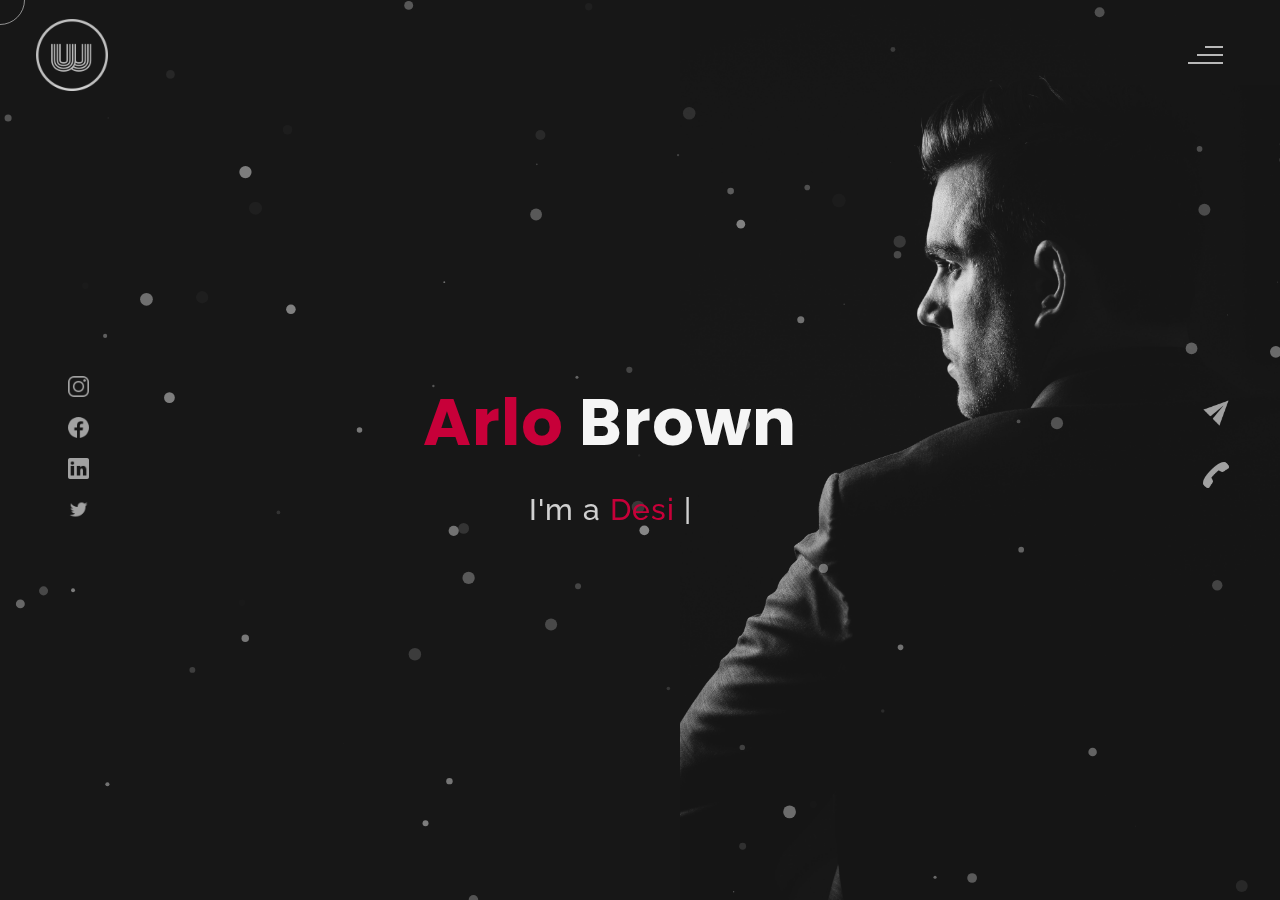
==== index.html @ e0f6b0e3 "duzenleme1" ====
<!DOCTYPE html>
<html lang="en">
<head>
    <meta charset="UTF-8">
    <meta name="viewport" content="width=device-width, initial-scale=1.0">
    <meta name="description" content="Willy Wonkas - Personal Portfolio Website Template" />
	<meta name="keywords" content="blog, business card, creative, creative portfolio, cv theme, online resume, personal, portfolio, professional cv, responsive portfolio, resume, resume theme, vcard" />
	<meta name="author" content="willy wonka" />
    <title>OmerCanUyar - Personal Portfolio Website</title>
  <!--favicon-img--> 
   <link rel="icon" type="image/png" href="images/favicon.png">
   <!--favicon-img-->
   <!--main css file should not be removed -->
    <link rel="stylesheet" href="css/index.css">
    <!--main css file-->
    <script src="https://cdnjs.cloudflare.com/ajax/libs/gsap/3.2.6/gsap.min.js"></script>
</head>
<body>
    <!--contains all the div-->
    <div id="all">
    <!--mouse  follower-->
        <div class="cursor"></div>
    <!--mouse  follower-->
    <!--loader-->
        <div id="loader">
            <span class="color">Ömer Can</span>Uyar
        </div>
    <!--loader-end-->
    <!--link-screen-->
        <div id="breaker">
        </div>
        <div id="breaker-two">
        </div>
    <!--link-screen-->
        <!--Main-Section-->
        <!--Navigator-fullscreen-->
        <div id="navigation-content">
            <div class="logo">
                <img src="images/willy wonka logo.png" alt="logo">
            </div>
            <div class="navigation-close">
                <span class="close-first"></span>
                <span class="close-second"></span>
            </div>
            <div class="navigation-links">
                <a href="#" data-text="HOME" id="home-link" >HOME</a>
                <a href="#" data-text="ABOUT" id="about-link" >ABOUT</a>
                <a href="#" data-text="BLOG" id="blog-link" >BLOG</a>
                <a href="#" data-text="PORTFOLIO" id="portfolio-link" >PORTFOLIO</a>
                <a href="#" data-text="CONTACT" id="contact-link" >CONTACT</a>
            </div>
        </div>
        <!--Navigator-Fullscreen END-->
          <!--Home Page-->
        <!--Menubar-->
        <div id="navigation-bar">
            <img src="images/willy wonka logo.png" alt="logo">
            <div class="menubar">
                <span class="first-span"></span>
                <span class="second-span"></span>
                <span class="third-span"></span>
            </div>
        </div>
        <!--Menubar End-->
          <!--Header-->
        <div id="header">
            <div id="particles"></div>
              <!--Social Media Links-->
            <div class="social-media-links">
               <a href="#"><img src="images/instagram logo.png" class="social-media" alt="instagram-logo"></a><!--Your instagram homepage link inser in place of "#"-->
                <a href="#"><img src="images/facebook logo.png" class="social-media" alt="facebook-logo"></a>
                <a href="#"><img src="images/linkedin logo.png" class="social-media" alt="linkedin-logo"></a>
                <a href="#"><img src="images/twitter logo.png" class="social-media" alt="twitter-logo"></a>

            </div>
            <!--Social Media Links end-->
            <div class="header-content">
                <div class="header-content-box">
                <div class="firstline"><span class="color">Arlo </span>Brown</div>
                <div class="secondline">
                I'm a
            <span class="txt-rotate color" data-period="1200"data-rotate='[ " Designer.", " Blogger.", " Freelancer." ]'></span>
            <span class="slash">|</span>
        </div>
                    <div class="contact">
                <a href="Mailto:#"><img src="images/mail.png" alt="email-pic" class="contactpic"></a><!--Your email Id write in place of "#"-->
                <a href="Tel:#"><img src="images/call.png" alt="phone-pic" class="contactpic"></a><!--Your telephone number Id write in place of "#"-->
                    </div>    
            </div>
            </div>
            <!--header image-->
            <div class="header-image">
            <img src="images/man.jpg" alt="logo">
            </div>
            <!--header image end-->
        </div>
           <!--Header End-->
        <!--HomePage End-->
        <!--Main-Section End-->
        <!--about-->
        <div id="about">
            <div class="color-changer">
            <div class="color-panel">
                <img src="images/gear.png" alt="">
            </div>
            <div class="color-selector">
                <div class="heading">Custom Colors</div>
                <div class="colors">
                    <ul >
                    <li>
                        <a href="#0" class="color-red " title="color-red"></a>
                    </li>
                    <li>
                        <a href="#0" class="color-purple" title="color-purple"></a>
                    </li>
                    <li>
                        <a href="#0" class="color-malt" title="color-malt"></a>
                    </li>
                    <li>
                        <a href="#0" class="color-green" title="color-green"></a>
                    </li>
                    <li>
                        <a href="#0" class="color-blue" title="color-blue"></a>
                    </li>
                    <li>
                        <a href="#0" class="color-orange" title="color-orange"></a>
                    </li>
                    </ul>
                </div>
            </div>
            </div>
            <!--about content-->
            <div id="about-content">
                <div class="about-header">
                    About <span class="color">Me</span>
                    <span class ="header-caption">Get to Know <span class="color"> me.</span></span>
                </div>
                <div class="about-main">
            <div class="about-first-paragraph wow">
            <!--about description-->
               <span class="about-first-line">
                    I'm creative 
                    <span class="color">web developer</span>
                     based in New York , USA </span>
                     <br>
               <span class="about-second-line"> With 20 years of experience as a professional Web developer, I have acquired the skills and knowledge necessary to make your project a success. I enjoy every step while working.</span>
               <div class="cv">
                <a href="#"><button>Download <span class="colors">CV</span></button></a>
            </div>
            </div>
            <!--about picture-->
            <div class="about-img">
                <img src="images/about.jpg" alt="Your Image">
            </div>
            </div>
    
            </div>
            <!--services start-->
            <div id="services">
                <div class="color-changer">
                    <div class="color-panel">
                        <img src="images/gear.png" alt="">
                    </div>
                    <div class="color-selector">
                        <div class="heading">Custom Colors</div>
                        <div class="colors">
                            <ul >
                            <li>
                                <a href="#0" class="color-red " title="color-red"></a>
                            </li>
                            <li>
                                <a href="#0" class="color-purple" title="color-purple"></a>
                            </li>
                            <li>
                                <a href="#0" class="color-malt" title="color-malt"></a>
                            </li>
                            <li>
                                <a href="#0" class="color-green" title="color-green"></a>
                            </li>
                            <li>
                                <a href="#0" class="color-blue" title="color-blue"></a>
                            </li>
                            <li>
                                <a href="#0" class="color-orange" title="color-orange"></a>
                            </li>
                            </ul>
                        </div>
                    </div>
                    </div>
            <!--services header-->
                    <div class="services-heading wow">
                        <span class="color">My</span> Services
                    </div>
            <!--services header end-->
            <!--services content-->
                    <div class="services-content">
                           <div class="service-one service wow">
                               <div class="service-img">
                               <img src="images/coding.png" alt="service-one">
                               </div>
                               <div class="service-description">
                                <h2>Web Designing</h2>
                                <p>Lorem ipsum dolor sit amet consectetur adipisicing elit. Quod quibusdam possimus</p>
                               </div>
                           </div>
                           <div class="service-two service wow">
                               <div class="service-img">
                               <img src="images/instagram.png" alt="service-two">
                               </div>
                               <div class="service-description">
                                <h2>Social Media</h2>
                                <p>Lorem ipsum dolor sit amet consectetur adipisicing elit. Quod quibusdam possimus</p>
                               </div>
                           </div>
                           <div class="service-three service wow">
                            <div class="service-img">
                               <img src="images/bulb.png" alt="service-three">
                            </div>
                            <div class="service-description">
                                <h2>Creative Design</h2>
                                <p>Lorem ipsum dolor sit amet consectetur adipisicing elit. Quod quibusdam possimus</p>
                            </div>
                        </div>
                    </div>
            </div>
            <!--services content end-->
            <!--services end-->
            <div id="skills">
                <div class="skills-header">
                     My <span class="color"> Skills</span>
                </div>
                <div class="skills-content " style="text-align: center;">
                    <div class="skill-html skill">
                        <div class="skill-text">
                    <div class="html">
                        HTML/CSS
                    </div>
                        </div>
                    <div class="html-prog wow prog">
                 <div class="html-progress wow">95%</div>
                    </div>
                    </div>
                    <div class="skill-html skill">
                        <div class="skill-text">
                    <div class="html">
                      Javascript
                    </div>
                        </div>
                    <div class="html-prog wow prog">
                 <div class="js-progress wow">90%</div>
                    </div>
                    </div>
                    <div class="skill-html skill">
                        <div class="skill-text">
                    <div class="html">
                        Adobe Ps
                    </div>
                        </div>
                    <div class="html-prog wow prog">
                 <div class="adobe-progress wow">83%</div>
                    </div>
                    </div>
                    <div class="skill-html skill">
                        <div class="skill-text">
                    <div class="html">
                        PHP
                    </div>
                        </div>
                    <div class="html-prog wow prog">
                 <div class="php-progress wow">87%</div>
                    </div>
                    </div>
                    <div class="skill-html skill">
                        <div class="skill-text">
                    <div class="html">
                        JQuery
                    </div>
                        </div>
                    <div class="html-prog wow prog">
                 <div class="jquery-progress wow">94%</div>
                    </div>
                    </div>
                    <div class="skill-html skill">
                        <div class="skill-text">
                    <div class="html">
                        SEO
                    </div>
                        </div>
                    <div class="html-prog wow prog">
                 <div class="seo-progress wow">84%</div>
                    </div>
                    </div>
                </div>
            </div>
    <!--copyright-section You Can Remove After Downloading-->
            <div class="footer">
             <div class="footer-text">
                 <img src="./images/copyright.png" alt="copyright-img" class="images" height="14px"> Willy Wonkas
             </div>
            </div>
    <!--copyright-section-->
        </div>
        <!--about end-->
        <!--portfolio-->
        <div id="portfolio">
            <div class="color-changer">
                <div class="color-panel">
                    <img src="images/gear.png" alt="">
                </div>
                <div class="color-selector">
                    <div class="heading">Custom Colors</div>
                    <div class="colors">
                        <ul >
                        <li>
                            <a href="#0" class="color-red " title="color-red"></a>
                        </li>
                        <li>
                            <a href="#0" class="color-purple" title="color-purple"></a>
                        </li>
                        <li>
                            <a href="#0" class="color-malt" title="color-malt"></a>
                        </li>
                        <li>
                            <a href="#0" class="color-green" title="color-green"></a>
                        </li>
                        <li>
                            <a href="#0" class="color-blue" title="color-blue"></a>
                        </li>
                        <li>
                            <a href="#0" class="color-orange" title="color-orange"></a>
                        </li>
                        </ul>
                    </div>
                </div>
                </div>
            <div class="portfolio-header"> <span class="color"> My </span> Portfolio
            <span class ="header-caption"> Some Of My <span class="color"> Works</span></span></div>
             <div id="portfolio-content">
                 <div class="portfolio portfolio-first">
                     <div class="portfolio-image">
                        <img src="images/portfolio-first.jpg" alt="portfolio-first">
                     </div>
                     <div class="portfolio-text">
                         <h2>App Idea</h2>
                         <p>Lorem, ipsum dolor sit amet consectetur adipisicing elit. Ad ut optio repellat cupiditate 
                             expedita eius dignissimos. Id cumque placeat minima ad laudantium suscipit voluptatem ducimus</p>
                         <div class="button"><a href="#"><button><span class="index"> View Project<i class="gg-arrow-right"></i></span></button></a></div>
                     </div>
                 </div>
                 <div class="portfolio portfolio-second">
                    <div class="portfolio-image">
                        <img src="images/portfolio-second.jpg" alt="portfolio-second">
                    </div>
                    <div class="portfolio-text">
                        <h2>Web Designing</h2>
                        <p>Lorem ipsum dolor sit, amet consectetur adipisicing elit. Id cumque placeat minima ad laudantium suscipit
                             voluptatem ducimus. Id cumque placeat minima ad laudantium suscipit voluptatem ducimus</p>
                        <div class="button"><a href="#"><button><span class="index"> View Project<i class="gg-arrow-right"></i></span></button></a></div>
                    </div>
                </div>
             
                <div class="portfolio portfolio-third">
                    <div class="portfolio-image">
                        <img src="images/portfolio-third.jpg" alt="portfolio-third">
                    </div>
                    <div class="portfolio-text">
                        <h2>UI Designing</h2>
                        <p>Lorem, ipsum dolor sit amet consectetur adipisicing elit. Ad ut optio repellat cupiditate expedita eius dignissimos
                            .. Id cumque placeat minima ad laudantium suscipit voluptatem ducimus</p>
                        <div class="button"><a href="#"><button><span class="index"> View Project<i class="gg-arrow-right"></i></span></button></a></div>
                    </div>
                </div>
                <div class="portfolio portfolio-fourth">
                    <div class=" portfolio-image">
                        <img src="images/portfolio-fourth.jpg" alt="portfolio-fourth">
                    </div>
                    <div class="portfolio-text">
                        <h2>Wow Graphics</h2>
                        <p>Lorem, ipsum dolor sit amet consectetur adipisicing elit. Ad ut optio repellat cupiditate
                             expedita eius dignissimos. Id cumque placeat minima ad laudantium suscipit voluptatem ducimus</p>
                        <div class="button"><a href="#"><button><span class="index"> View Project<i class="gg-arrow-right"></i></span></button></a></div>
                    </div>
                </div>
                 </div>
                    <!--copyright-section You Can Remove After Downloading-->
            <div class="footer">
                <div class="footer-text">
                    <img src="./images/copyright.png" alt="copyright-img" class="images" height="14px"> Willy Wonkas
                </div>
               </div>
       <!--copyright-section-->
             </div>
        <!--portfolio end-->
        <!--blog-->
        <div id="blog">
            <div class="color-changer">
                <div class="color-panel">
                    <img src="images/gear.png" alt="">
                </div>
                <div class="color-selector">
                    <div class="heading">Custom Colors</div>
                    <div class="colors">
                        <ul >
                        <li>
                            <a href="#0" class="color-red " title="color-red"></a>
                        </li>
                        <li>
                            <a href="#0" class="color-purple" title="color-purple"></a>
                        </li>
                        <li>
                            <a href="#0" class="color-malt" title="color-malt"></a>
                        </li>
                        <li>
                            <a href="#0" class="color-green" title="color-green"></a>
                        </li>
                        <li>
                            <a href="#0" class="color-blue" title="color-blue"></a>
                        </li>
                        <li>
                            <a href="#0" class="color-orange" title="color-orange"></a>
                        </li>
                        </ul>
                    </div>
                </div>
                </div>
        <div class="blog-header"> Blogs</span>
            <span class ="header-caption"> My Latest <span class="color"> blog posts.</span></span></div>
            <div class="blog-content">
                 <div class="blogs">
                     <a href="#">
                     <div class="img">
                        <img src="images/post-one.jpg" alt="blog-one">
                        <div class="blog-date">8 May,20</div>
                     </div>
                     <div class="blog-text">
                         <h3>Harleys In Hawaai</h3>
                         <p>Lorem ipsum dolor sit amet consectetur adipisicing elit. Possimus alias dolore recusandae illum, corrupti quo 
                             veniam saepe aliquid! Quis voluptates ratione consequuntur vel, perferendis cum provident? Magnam fugiat voluptas
                              libero.</p>
                     </div></a>
                 </div>      
                 <div class="blogs">
                    <a href="#">
                    <div class="img">
                        <img src="images/post-two.jpg" alt="blog-two">
                        <div class="blog-date">16 Jan,20</div>
                    </div>
                    <div class="blog-text">
                        <h3>Key To Be Productive</h3>
                        <p>Lorem ipsum dolor, sit amet consectetur adipisicing elit. Incidunt maiores, 
                            recusandae cupiditate ducimus a non tempora, architecto obcaecati eaque ipsum assumenda harum dolorum iusto tenetur
                             eius eligendi dolor magnam sit!</p>
                    </div></a>
                </div>      
                <div class="blogs">
                    <a href="#">
                    <div class="img">
                        <img src="images/post-three.jpg" alt="blog-three">
                        <div class="blog-date">30 Nov,19</div>
                    </div>
                    <div class="blog-text">
                        <h3>Caffeine Addict</h3>
                        <p>Lorem ipsum, dolor sit amet consectetur adipisicing elit. Nemo nostrum impedit 
                            ipsam perspiciatis ratione sapiente quasi optio reprehenderit, labore consequuntur suscipit cum quas.
                             Officiis dolorem asperiores, ut necessitatibus quas doloremque?</p>
                    </div></a>
                </div>
                <div class="blogs">
                    <a href="#">
                    <div class="img">
                        <img src="images/post-four.jpg" alt="blog-four">
                        <div class="blog-date">6 Jul,19</div>
                    </div>
                    <div class="blog-text">
                        <h3>Web Development</h3>
                        <p>Lorem ipsum dolor sit amet consectetur adipisicing elit. Dolorem, veniam ratione quam vitae,
                             quibusdam explicabo rem debitis velit ipsa repellat, impedit nulla fuga? Amet corporis praesentium quae.
                              Sed, quibusdam necessitatibus.</p>
                    </div></a>
                </div>  
                <div class="blogs">
                    <a href="#">
                    <div class="img">
                        <img src="images/post-five.jpg" alt="blog-five">
                        <div class="blog-date">1 Jun,19</div>
                    </div>
                    <div class="blog-text">
                        <h3>Work From Home</h3>
                        <p>Lorem ipsum dolor sit amet consectetur adipisicing elit. Fuga sunt eum necessitatibus rem 
                            dignissimos nulla mollitia cumque, provident officiis non vitae? Animi aut doloremque illum, soluta hic minus 
                            sint explicabo..</p>
                    </div></a>
                </div>  
                <div class="blogs">
                    <a href="#">
                    <div class="img">
                        <img src="images/post-six.jpg" alt="blog-six">
                        <div class="blog-date">28 Feb,19</div>
                    </div>
                    <div class="blog-text">
                        <h3>Business Trip</h3>
                        <p>Lorem ipsum dolor sit amet consectetur adipisicing elit. Explicabo tempora dolorum fuga ratione, unde, 
                            ex quaerat iste numquam nemo nihil nobis rem sint quia recusandae dignissimos quos ut rerum nam.</p>
                    </div></a>
                </div>        
            </div>
               <!--copyright-section You Can Remove After Downloading-->
               <div class="footer">
                <div class="footer-text">
                    <img src="./images/copyright.png" alt="copyright-img" class="images" height="14px"> Willy Wonkas
                </div>
               </div>
       <!--copyright-section-->
        </div>
        <!--blog end-->
        <!--contact-->
     <div id="contact">
        <div class="color-changer">
            <div class="color-panel">
                <img src="images/gear.png" alt="">
            </div>
            <div class="color-selector">
                <div class="heading">Custom Colors</div>
                <div class="colors">
                    <ul >
                    <li>
                        <a href="#0" class="color-red " title="color-red"></a>
                    </li>
                    <li>
                        <a href="#0" class="color-purple" title="color-purple"></a>
                    </li>
                    <li>
                        <a href="#0" class="color-malt" title="color-malt"></a>
                    </li>
                    <li>
                        <a href="#0" class="color-green" title="color-green"></a>
                    </li>
                    <li>
                        <a href="#0" class="color-blue" title="color-blue"></a>
                    </li>
                    <li>
                        <a href="#0" class="color-orange" title="color-orange"></a>
                    </li>
                    </ul>
                </div>
            </div>
            </div>
         <div class="contact-header">Contact <span class="color"> Me</span>
        <div class="contact-header-caption"> <span class="color"> Get</span> In Touch.</div></div>
        <div class="contact-content">
            <!--Contact form-->
             <div class="contact-form">
                 <div class="form-header">
                     Message Me
                 </div>
                 <form id="myForm" action="#">
                    <div class="input-line">
                        <input  id="name" type="text" placeholder="Name" class="input-name">
                        <input id="email" type="email" placeholder="Email"  class="input-name">
                    </div>
                    <input type="text" id="subject" placeholder="subject" class="input-subject">
                    <textarea id ="body" class="input-textarea" placeholder="message"></textarea>
                    <button type="button" id ="submit" value="send">Submit</button>
                 </form>
               
             </div>
            <!--Contact form-->
            <!--Contact information-->
             <div class="contact-info">
                <div class="contact-info-header">
                    Contact Info
                </div>
                <div class="contact-info-content">
                <div class="contect-info-content-line">
                    <img src="./images/icon-name.png" class="icon" alt="name-icon">
                    <div class="contact-info-icon-text">
                        <h6>Name</h6>
                        <p>Arlo Brown</p>
                  </div>
                </div>
                <div class="contect-info-content-line">
                  <img src="./images/icon-location.png" class="icon" alt="location-icon">
                  <div class="contact-info-icon-text">
                      <h6>Location</h6>
                      <p>New York, USA</p>
                </div>
              </div>
              <div class="contect-info-content-line">
                  <img src="./images/icon-phone.png" class="icon" alt="phone-icon">
                  <div class="contact-info-icon-text">
                      <h6>Call</h6>
                      <p>+9865376531</p>
                </div>
              </div>
              
              <div class="contect-info-content-line">
                  <img src="./images/icon-email.png" class="icon" alt="email-icon">
                  <div class="contact-info-icon-text">
                      <h6>Email</h6>
                      <p>Info@example.com</p>
                </div>
              </div>
                </div>
            <!--Contact information end-->
           </div>
        </div>
                    <!--copyright-section You Can Remove After Downloading-->
                    <div class="footer">
                        <div class="footer-text">
                            <img src="./images/copyright.png" alt="copyright-img" class="images" height="14px"> Willy Wonkas
                        </div>
                       </div>
               <!--copyright-section-->
     </div>
        <!--contact end-->
    </div>
    <!--all the divisions-->
    <script src="js/jquery.min.js"></script>
    <script src="js/particles.js"></script>
    <script src="js/particles.min.js"></script>
    <script src="js/index.js"></script>
    <!--particles script-->
<script>
    particlesJS("particles", {"particles":{"number":{"value":60,"density":{"enable":true,"value_area":800}},"color":{"value":"#fff"},"shape":{"type":"circle","stroke":{"width":0,"color":"#000000"},"polygon":{"nb_sides":5},"image":{"src":"img/github.svg","width":100,"height":100}},"opacity":{"value":0.5,"random":true,"anim":{"enable":false,"speed":1,"opacity_min":0.1,"sync":false}},"size":{"value":7,"random":true,"anim":{"enable":false,"speed":40,"size_min":0.1,"sync":false}},"line_linked":{"enable":false,"distance":500,"color":"#ffffff","opacity":0.4,"width":2},"move":{"enable":true,"speed":3,"direction":"bottom","random":false,"straight":false,"out_mode":"out","bounce":false,"attract":{"enable":false,"rotateX":600,"rotateY":1200}}},"interactivity":{"detect_on":"canvas","events":{"onhover":{"enable":true,"mode":"bubble"},"onclick":{"enable":true,"mode":"repulse"},"resize":true},"modes":{"grab":{"distance":400,"line_linked":{"opacity":0.5}},"bubble":{"distance":400,"size":4,"duration":0.3,"opacity":1,"speed":3},"repulse":{"distance":200,"duration":0.4},"push":{"particles_nb":4},"remove":{"particles_nb":2}}},"retina_detect":true});
</script>

</body>
</html>
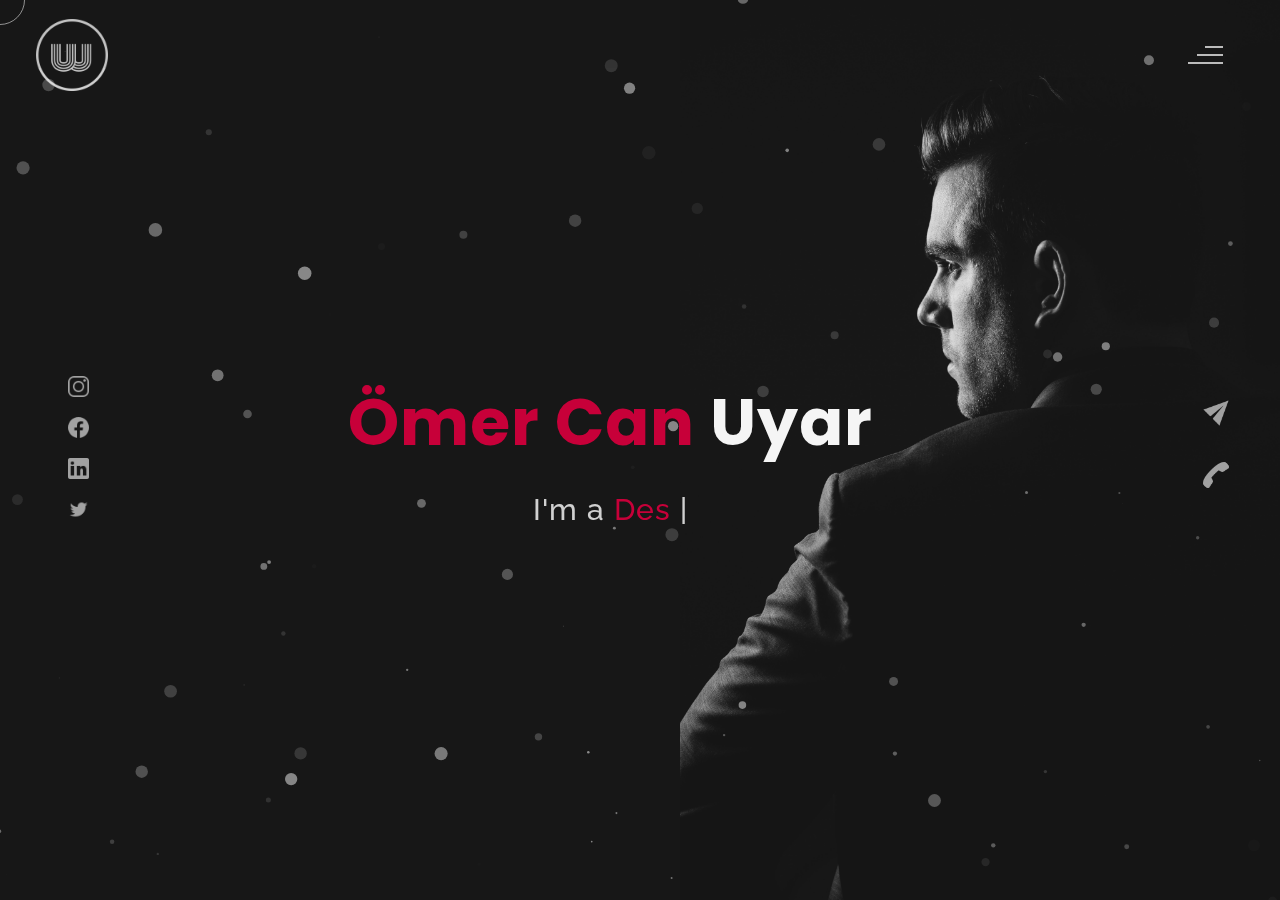
==== commit 2afc5961: "duzenleme2" ====
--- a/index.html
+++ b/index.html
@@ -44,11 +44,11 @@
                 <span class="close-second"></span>
             </div>
             <div class="navigation-links">
-                <a href="#" data-text="HOME" id="home-link" >HOME</a>
-                <a href="#" data-text="ABOUT" id="about-link" >ABOUT</a>
+                <a href="#" data-text="HOME" id="home-link" >ANASAYFA</a>
+                <a href="#" data-text="ABOUT" id="about-link" >HAKKIMDA</a>
                 <a href="#" data-text="BLOG" id="blog-link" >BLOG</a>
-                <a href="#" data-text="PORTFOLIO" id="portfolio-link" >PORTFOLIO</a>
-                <a href="#" data-text="CONTACT" id="contact-link" >CONTACT</a>
+                <a href="#" data-text="PORTFOLIO" id="portfolio-link" >PORTFOLYO</a>
+                <a href="#" data-text="CONTACT" id="contact-link" >İLETİŞİM</a>
             </div>
         </div>
         <!--Navigator-Fullscreen END-->
@@ -77,7 +77,7 @@
             <!--Social Media Links end-->
             <div class="header-content">
                 <div class="header-content-box">
-                <div class="firstline"><span class="color">Arlo </span>Brown</div>
+                <div class="firstline"><span class="color">Ömer Can </span>Uyar</div>
                 <div class="secondline">
                 I'm a
             <span class="txt-rotate color" data-period="1200"data-rotate='[ " Designer.", " Blogger.", " Freelancer." ]'></span>
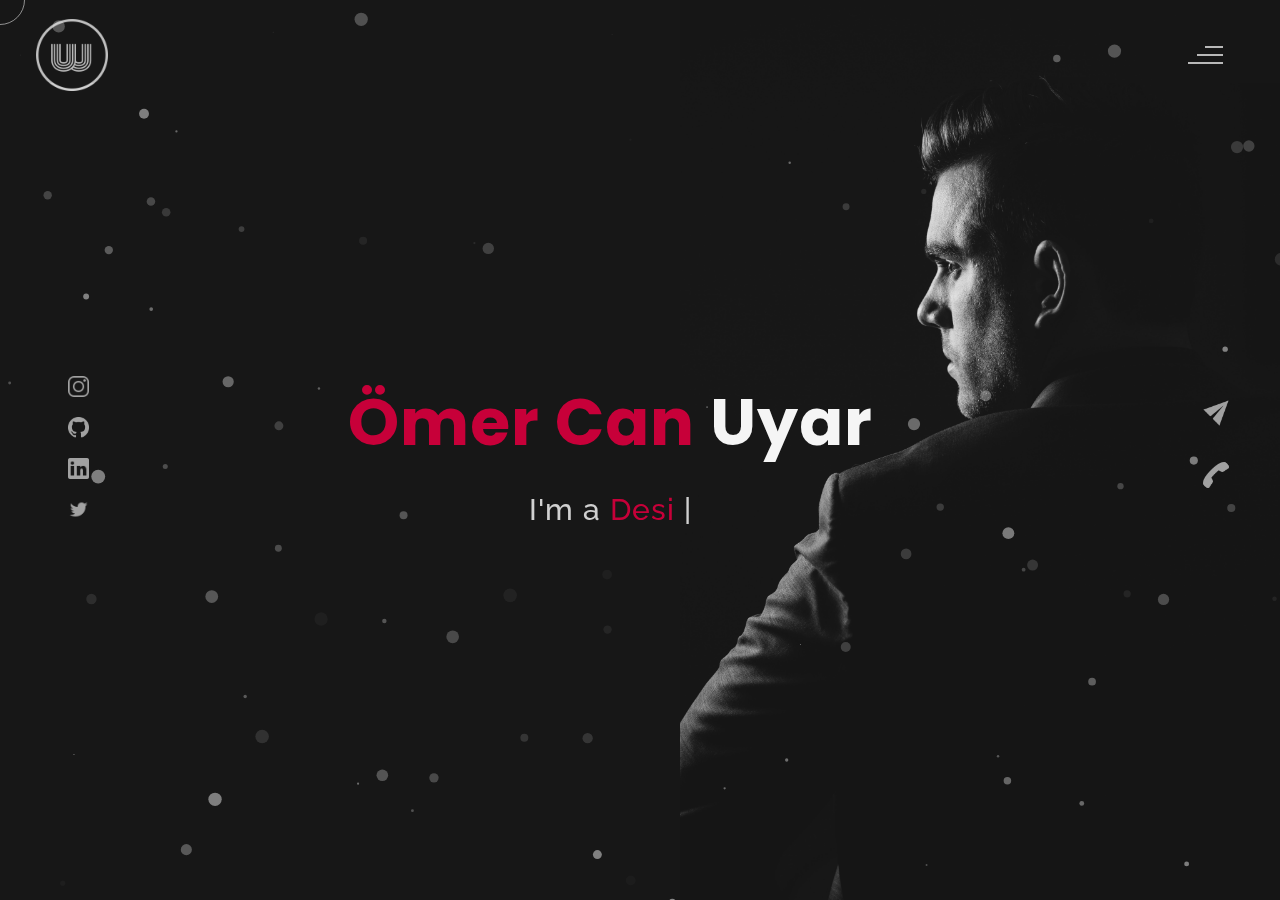
==== commit e342482a: "cv kısmı eklendi" ====
--- a/index.html
+++ b/index.html
@@ -4,9 +4,9 @@
 <head>
     <meta charset="UTF-8">
     <meta name="viewport" content="width=device-width, initial-scale=1.0">
-    <meta name="description" content="Willy Wonkas - Personal Portfolio Website Template" />
+    <meta name="description" content="Ömer Can Uyar - Personal Portfolio Website Template" />
 	<meta name="keywords" content="blog, business card, creative, creative portfolio, cv theme, online resume, personal, portfolio, professional cv, responsive portfolio, resume, resume theme, vcard" />
-	<meta name="author" content="willy wonka" />
+	<meta name="author" content="ömer can uyar" />
     <title>OmerCanUyar - Personal Portfolio Website</title>
   <!--favicon-img--> 
    <link rel="icon" type="image/png" href="images/favicon.png">
@@ -46,6 +46,7 @@
             <div class="navigation-links">
                 <a href="#" data-text="HOME" id="home-link" >ANASAYFA</a>
                 <a href="#" data-text="ABOUT" id="about-link" >HAKKIMDA</a>
+                <a href="cv.html" data-text="CV" id="cv-link" >CV</a>
                 <a href="#" data-text="BLOG" id="blog-link" >BLOG</a>
                 <a href="#" data-text="PORTFOLIO" id="portfolio-link" >PORTFOLYO</a>
                 <a href="#" data-text="CONTACT" id="contact-link" >İLETİŞİM</a>
@@ -68,9 +69,9 @@
             <div id="particles"></div>
               <!--Social Media Links-->
             <div class="social-media-links">
-               <a href="#"><img src="images/instagram logo.png" class="social-media" alt="instagram-logo"></a><!--Your instagram homepage link inser in place of "#"-->
-                <a href="#"><img src="images/facebook logo.png" class="social-media" alt="facebook-logo"></a>
-                <a href="#"><img src="images/linkedin logo.png" class="social-media" alt="linkedin-logo"></a>
+               <a href="https://www.instagram.com/omercanuyarrr/"><img src="images/instagram logo.png" class="social-media" alt="instagram-logo"></a><!--Your instagram homepage link inser in place of "#"-->
+                <a href="https://github.com/omercanuyar"><img src="images/github logo.png" class="social-media" alt="github-logo"></a>
+                <a href="https://www.linkedin.com/in/%C3%B6mer-can-uyar-55546a230/"><img src="images/linkedin logo.png" class="social-media" alt="linkedin-logo"></a>
                 <a href="#"><img src="images/twitter logo.png" class="social-media" alt="twitter-logo"></a>
 
             </div>
@@ -105,7 +106,7 @@
                 <img src="images/gear.png" alt="">
             </div>
             <div class="color-selector">
-                <div class="heading">Custom Colors</div>
+                <div class="heading">Renkler</div>
                 <div class="colors">
                     <ul >
                     <li>
@@ -296,7 +297,7 @@
     <!--copyright-section You Can Remove After Downloading-->
             <div class="footer">
              <div class="footer-text">
-                 <img src="./images/copyright.png" alt="copyright-img" class="images" height="14px"> Willy Wonkas
+                 <img src="./images/copyright.png" alt="copyright-img" class="images" height="14px"> Ömer Can Uyar
              </div>
             </div>
     <!--copyright-section-->
@@ -386,7 +387,7 @@
                     <!--copyright-section You Can Remove After Downloading-->
             <div class="footer">
                 <div class="footer-text">
-                    <img src="./images/copyright.png" alt="copyright-img" class="images" height="14px"> Willy Wonkas
+                    <img src="./images/copyright.png" alt="copyright-img" class="images" height="14px"> Ömer Can Uyar
                 </div>
                </div>
        <!--copyright-section-->
@@ -508,7 +509,7 @@
                <!--copyright-section You Can Remove After Downloading-->
                <div class="footer">
                 <div class="footer-text">
-                    <img src="./images/copyright.png" alt="copyright-img" class="images" height="14px"> Willy Wonkas
+                    <img src="./images/copyright.png" alt="copyright-img" class="images" height="14px"> Ömer Can Uyar
                 </div>
                </div>
        <!--copyright-section-->
@@ -608,7 +609,7 @@
                     <!--copyright-section You Can Remove After Downloading-->
                     <div class="footer">
                         <div class="footer-text">
-                            <img src="./images/copyright.png" alt="copyright-img" class="images" height="14px"> Willy Wonkas
+                            <img src="./images/copyright.png" alt="copyright-img" class="images" height="14px"> Ömer Can Uyar
                         </div>
                        </div>
                <!--copyright-section-->
